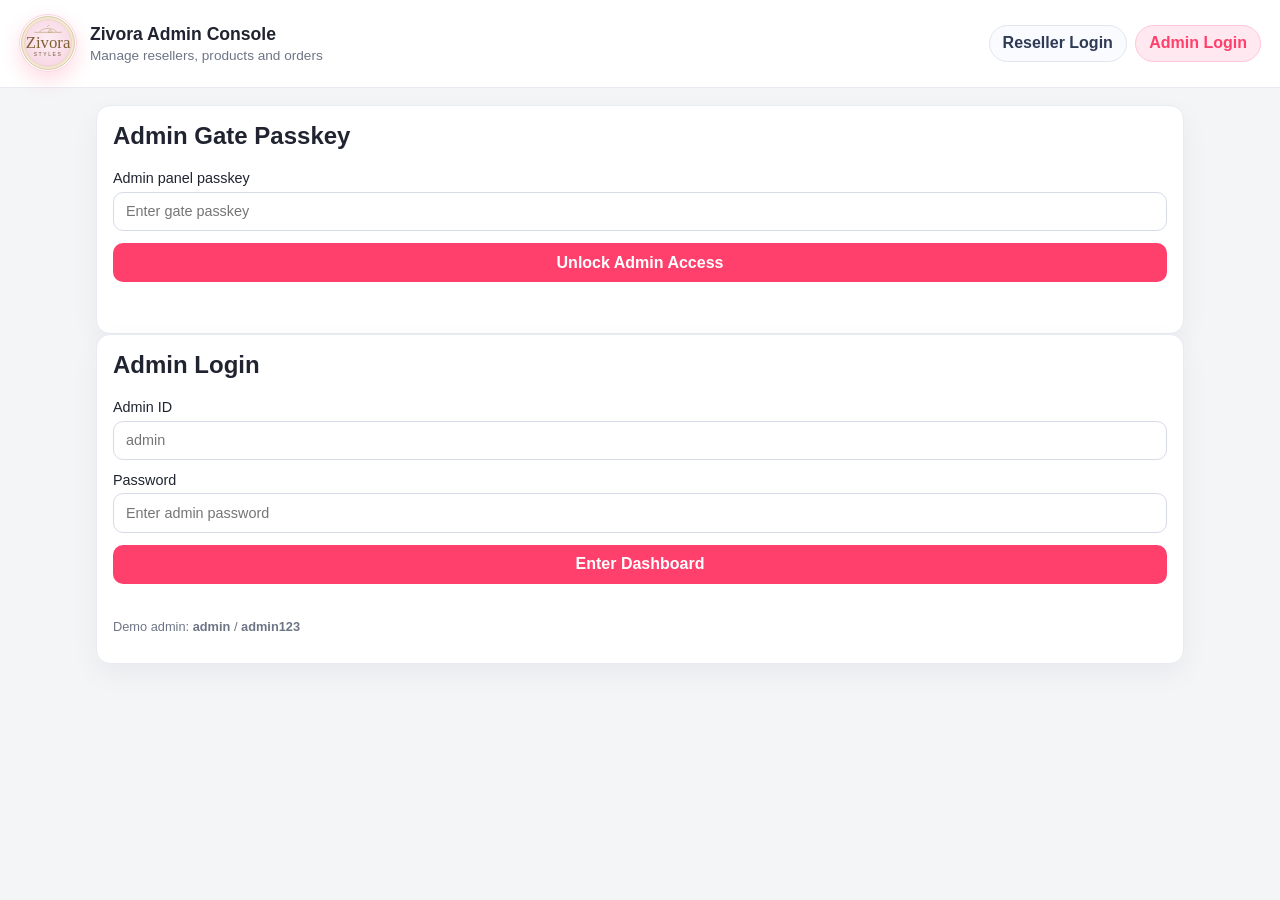
==== admin-login.html @ 587a1462 "Refactor into multi-page reseller and admin storefront" ====
<!DOCTYPE html>
<html lang="en">
<head>
  <meta charset="UTF-8" />
  <meta name="viewport" content="width=device-width, initial-scale=1.0" />
  <title>Zivora | Admin Login</title>
  <link rel="stylesheet" href="styles.css" />
</head>
<body data-page="admin-login">
  <header class="topbar">
    <div class="brand-wrap">
      <img src="assets/zivora-logo.svg" alt="Zivora Styles logo" class="brand-logo" />
      <div>
        <h1>Zivora Admin Console</h1>
        <p>Manage resellers, products and orders</p>
      </div>
    </div>
    <div class="row">
      <a class="nav-link" href="index.html">Reseller Login</a>
      <a class="nav-link active" href="admin-login.html">Admin Login</a>
    </div>
  </header>

  <main class="container admin-login-layout">
    <section class="panel">
      <h2>Admin Gate Passkey</h2>
      <form id="adminGateForm" class="grid-form">
        <label>
          Admin panel passkey
          <input type="password" id="adminGatePassword" required placeholder="Enter gate passkey" />
        </label>
        <button type="submit">Unlock Admin Access</button>
      </form>
      <p id="adminGateMessage" class="message"></p>
    </section>

    <section class="panel">
      <h2>Admin Login</h2>
      <form id="loginForm" class="grid-form">
        <label>
          Admin ID
          <input type="text" id="userId" required placeholder="admin" />
        </label>
        <label>
          Password
          <input type="password" id="password" required placeholder="Enter admin password" />
        </label>
        <button type="submit">Enter Dashboard</button>
      </form>
      <p id="loginMessage" class="message"></p>
      <p class="muted small-text">Demo admin: <strong>admin</strong> / <strong>admin123</strong></p>
    </section>
  </main>

  <script src="script.js"></script>
</body>
</html>
---- styles.css ----
:root {
  --bg: #f4f5f7;
  --panel: #ffffff;
  --text: #1f2430;
  --muted: #6d7585;
  --primary: #ff3f6c;
  --primary-soft: #ffe8ef;
  --border: #e8ebf2;
  --success: #0c8b62;
}

* { box-sizing: border-box; }

body {
  margin: 0;
  font-family: Inter, "Segoe UI", Roboto, Arial, sans-serif;
  color: var(--text);
  background: var(--bg);
}

.topbar {
  display: flex;
  justify-content: space-between;
  align-items: center;
  gap: 1rem;
  padding: 0.9rem 1.2rem;
  background: var(--panel);
  border-bottom: 1px solid var(--border);
  position: sticky;
  top: 0;
  z-index: 40;
}

.brand-wrap { display: flex; align-items: center; gap: 0.8rem; }
.brand-logo {
  width: 58px; height: 58px; border-radius: 50%; object-fit: cover;
  border: 1px solid #ffd0dc; box-shadow: 0 8px 20px rgba(255, 63, 108, 0.18);
}
h1 { margin: 0; font-size: 1.1rem; }
h2, h3, p { margin-top: 0; }
.topbar p { margin: 0.2rem 0 0; color: var(--muted); font-size: 0.85rem; }

.market-nav, .row { display: flex; flex-wrap: wrap; gap: 0.55rem; align-items: center; }

.nav-link {
  text-decoration: none;
  padding: 0.52rem 0.8rem;
  border-radius: 999px;
  border: 1px solid #e1e5ef;
  color: #2f3a56;
  font-weight: 600;
  background: #f9fbff;
}
.nav-link.active { background: var(--primary-soft); color: var(--primary); border-color: #ffc7d7; }
.cart-pill { background: #222; color: #fff; border-color: #222; }

.container { max-width: 1120px; margin: 1.1rem auto; padding: 0 1rem 2rem; }
.panel, .card {
  background: var(--panel); border: 1px solid var(--border);
  border-radius: 14px; padding: 1rem; box-shadow: 0 10px 28px rgba(20, 20, 43, 0.05);
}
.hero-banner { display: flex; justify-content: space-between; gap: 1rem; background: linear-gradient(120deg, #fff2f6, #ffffff); }
.eyebrow { color: var(--primary); font-size: 0.8rem; letter-spacing: .04em; text-transform: uppercase; font-weight: 700; }

.cards { display: grid; gap: 1rem; margin-bottom: 1rem; }
.two-cols { grid-template-columns: repeat(auto-fit, minmax(280px, 1fr)); }
.grid-form, .stack { display: grid; gap: 0.75rem; }
label { display: grid; gap: .35rem; font-size: .9rem; }

input, select, button {
  font: inherit; padding: .66rem .75rem; border-radius: 10px; border: 1px solid #d7dbe7;
}
button { border: none; background: var(--primary); color: #fff; font-weight: 600; cursor: pointer; }
button.secondary { background: #eef1f8; color: #333c50; }
button.danger { background: #d43f4b; }
button.small { padding: .4rem .65rem; }

.file-label { color: #3d4457; font-weight: 600; }
.top-space { margin-top: .75rem; }
.small-text { font-size: .8rem; }
.muted { color: var(--muted); }
.message { min-height: 1.2rem; color: #b8304e; }

.reseller-nav-links { display: flex; gap: .45rem; flex-wrap: wrap; margin-bottom: .8rem; }
.category-link { background: #eff3fb; color: #2f3a56; border: 1px solid #d8e0f0; }
.category-link.active { background: var(--primary-soft); color: var(--primary); border-color: #ffc7d7; }

.catalog-grid { display: grid; grid-template-columns: repeat(auto-fill, minmax(210px, 1fr)); gap: .85rem; }
.product-item {
  border: 1px solid #e6e9f4; border-radius: 12px; padding: .65rem; display: grid; gap: .4rem; background: #fff;
}
.product-item img, .purchase-item img {
  width: 100%; height: 180px; object-fit: cover; border-radius: 10px; border: 1px solid #eceff7;
}

.table { width: 100%; border-collapse: collapse; }
.table th, .table td { border-bottom: 1px solid #edf0f7; text-align: left; padding: .55rem; font-size: .9rem; }
.records { display: grid; gap: .7rem; }
.record { border: 1px solid #e9edf6; border-radius: 10px; padding: .6rem; background: #fbfcff; }
.purchase-item { display: flex; align-items: center; gap: .55rem; margin: .35rem 0; }
.purchase-item img { width: 44px; height: 44px; }
.big { font-size: 1.8rem; font-weight: 800; color: var(--success); }

.auth-card { max-width: 540px; margin: 1rem auto 0; }

@media (max-width: 760px) {
  .topbar { align-items: flex-start; flex-direction: column; }
  .hero-banner { flex-direction: column; }
}
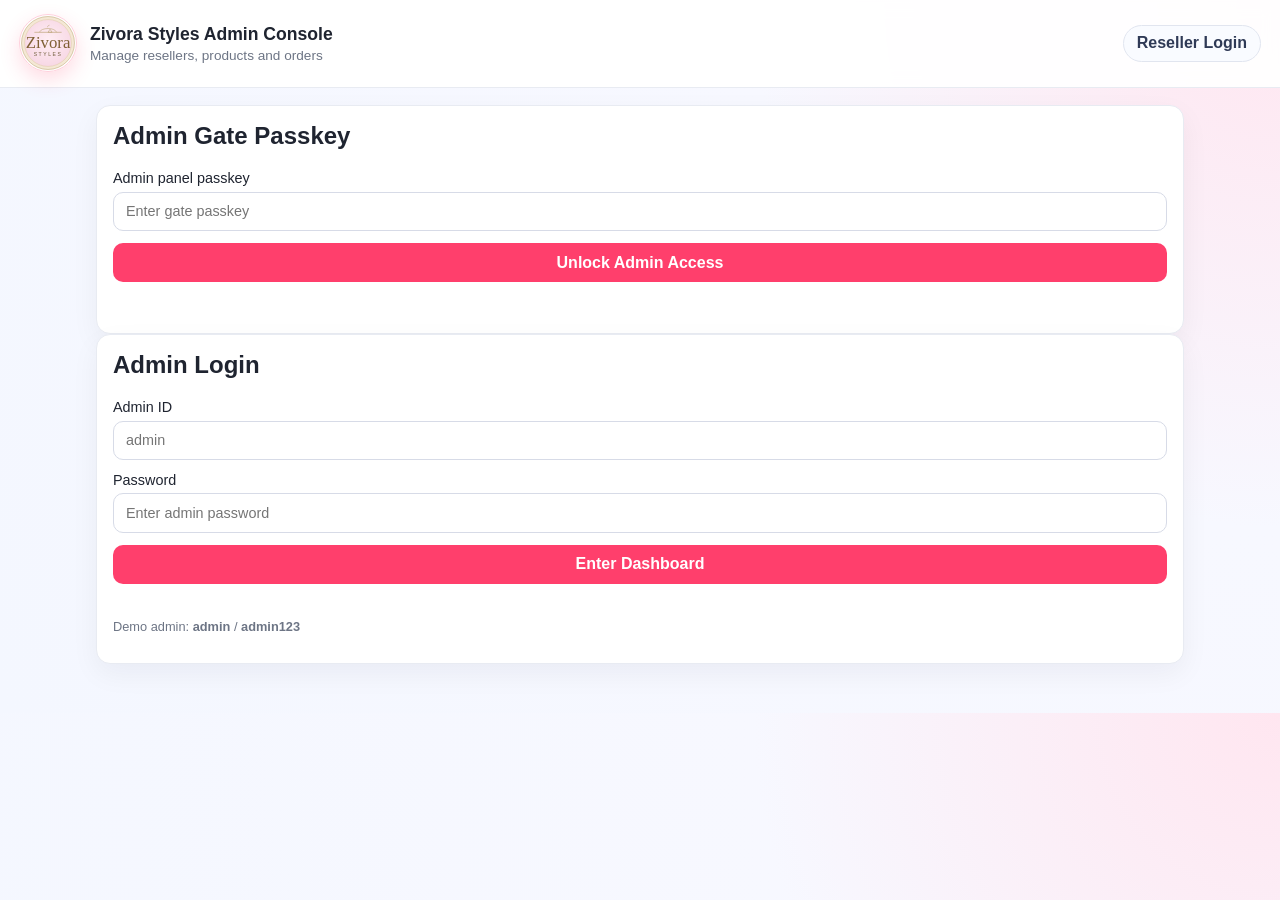
==== commit b82fa50b: "Refresh branding and enhance storefront UI" ====
--- a/admin-login.html
+++ b/admin-login.html
@@ -3,7 +3,7 @@
 <head>
   <meta charset="UTF-8" />
   <meta name="viewport" content="width=device-width, initial-scale=1.0" />
-  <title>Zivora | Admin Login</title>
+  <title>Zivora Styles | Admin Login</title>
   <link rel="stylesheet" href="styles.css" />
 </head>
 <body data-page="admin-login">
@@ -11,13 +11,12 @@
     <div class="brand-wrap">
       <img src="assets/zivora-logo.svg" alt="Zivora Styles logo" class="brand-logo" />
       <div>
-        <h1>Zivora Admin Console</h1>
+        <h1>Zivora Styles Admin Console</h1>
         <p>Manage resellers, products and orders</p>
       </div>
     </div>
     <div class="row">
       <a class="nav-link" href="index.html">Reseller Login</a>
-      <a class="nav-link active" href="admin-login.html">Admin Login</a>
     </div>
   </header>
 
--- a/styles.css
+++ b/styles.css
@@ -1,5 +1,5 @@
 :root {
-  --bg: #f4f5f7;
+  --bg: #f5f7ff;
   --panel: #ffffff;
   --text: #1f2430;
   --muted: #6d7585;
@@ -15,7 +15,7 @@
   margin: 0;
   font-family: Inter, "Segoe UI", Roboto, Arial, sans-serif;
   color: var(--text);
-  background: var(--bg);
+  background: radial-gradient(circle at top right, #ffe6f0 0%, #f7f8ff 36%, #f4f7ff 100%);
 }
 
 .topbar {
@@ -24,8 +24,9 @@
   align-items: center;
   gap: 1rem;
   padding: 0.9rem 1.2rem;
-  background: var(--panel);
+  background: rgba(255, 255, 255, 0.92);
   border-bottom: 1px solid var(--border);
+  backdrop-filter: blur(8px);
   position: sticky;
   top: 0;
   z-index: 40;
@@ -50,7 +51,9 @@
   color: #2f3a56;
   font-weight: 600;
   background: #f9fbff;
+  transition: all .2s ease;
 }
+.nav-link:hover { transform: translateY(-1px); border-color: #d4dbee; box-shadow: 0 8px 20px rgba(34, 53, 109, 0.08); }
 .nav-link.active { background: var(--primary-soft); color: var(--primary); border-color: #ffc7d7; }
 .cart-pill { background: #222; color: #fff; border-color: #222; }
 
@@ -59,7 +62,19 @@
   background: var(--panel); border: 1px solid var(--border);
   border-radius: 14px; padding: 1rem; box-shadow: 0 10px 28px rgba(20, 20, 43, 0.05);
 }
-.hero-banner { display: flex; justify-content: space-between; gap: 1rem; background: linear-gradient(120deg, #fff2f6, #ffffff); }
+.hero-banner {
+  display: flex;
+  justify-content: space-between;
+  gap: 1rem;
+  background: linear-gradient(120deg, #fff0f6, #ffffff 55%, #f2f5ff);
+  border-color: #ffd7e6;
+}
+.quick-highlights { margin-top: 1rem; }
+.feature-tile {
+  background: linear-gradient(180deg, #ffffff 0%, #fbfcff 100%);
+  border-color: #e7ebf8;
+}
+.feature-tile h3 { margin-bottom: .4rem; }
 .eyebrow { color: var(--primary); font-size: 0.8rem; letter-spacing: .04em; text-transform: uppercase; font-weight: 700; }
 
 .cards { display: grid; gap: 1rem; margin-bottom: 1rem; }
@@ -71,6 +86,8 @@
   font: inherit; padding: .66rem .75rem; border-radius: 10px; border: 1px solid #d7dbe7;
 }
 button { border: none; background: var(--primary); color: #fff; font-weight: 600; cursor: pointer; }
+button { transition: transform .15s ease, box-shadow .2s ease, filter .2s ease; }
+button:hover { transform: translateY(-1px); box-shadow: 0 10px 16px rgba(255, 63, 108, 0.23); }
 button.secondary { background: #eef1f8; color: #333c50; }
 button.danger { background: #d43f4b; }
 button.small { padding: .4rem .65rem; }
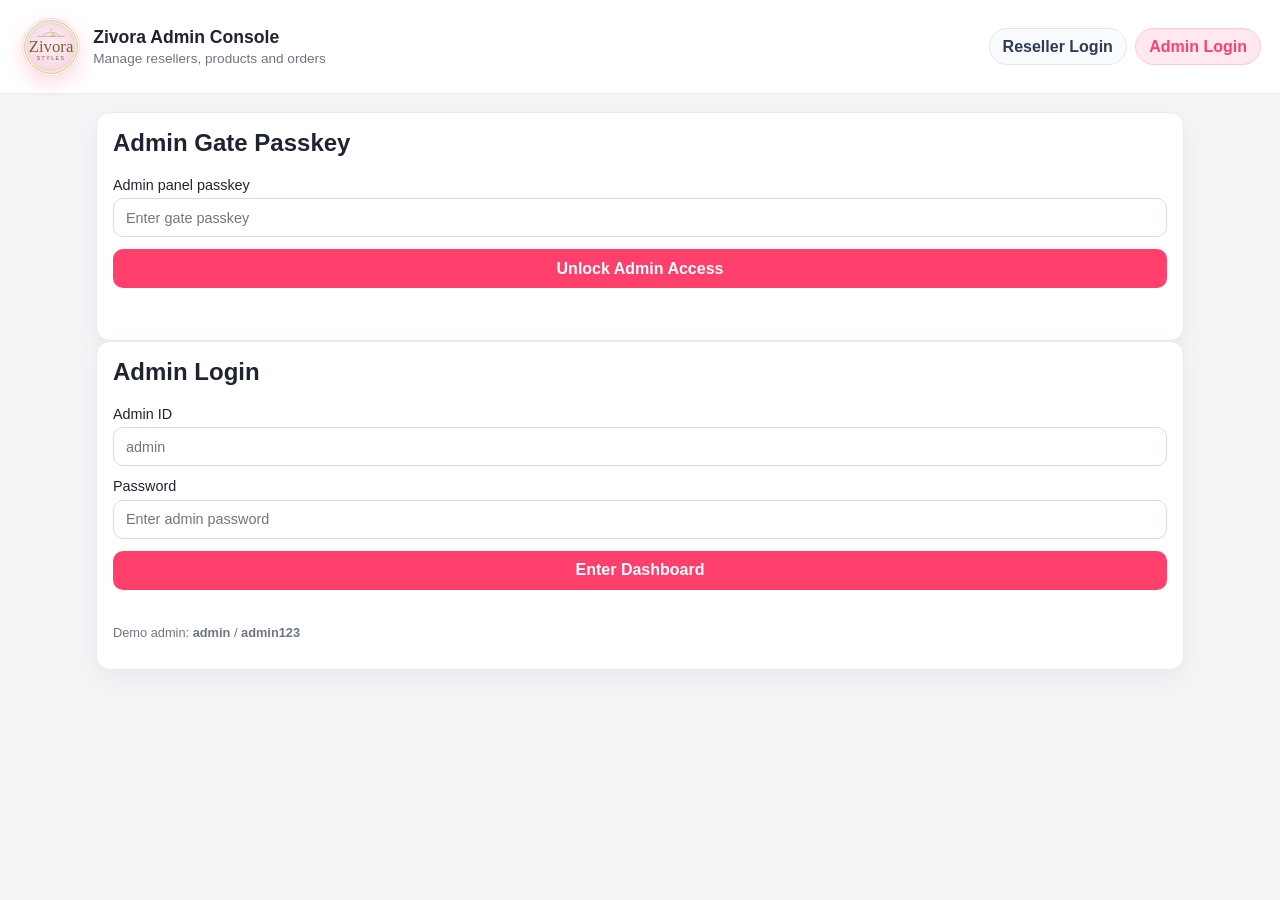
==== commit 14d722d9: "Enhance storefront UI and make logo navigate home" ====
--- a/admin-login.html
+++ b/admin-login.html
@@ -3,20 +3,21 @@
 <head>
   <meta charset="UTF-8" />
   <meta name="viewport" content="width=device-width, initial-scale=1.0" />
-  <title>Zivora Styles | Admin Login</title>
+  <title>Zivora | Admin Login</title>
   <link rel="stylesheet" href="styles.css" />
 </head>
 <body data-page="admin-login">
   <header class="topbar">
-    <div class="brand-wrap">
+    <a class="brand-wrap brand-home-link" href="index.html" aria-label="Go to home page">
       <img src="assets/zivora-logo.svg" alt="Zivora Styles logo" class="brand-logo" />
       <div>
-        <h1>Zivora Styles Admin Console</h1>
+        <h1>Zivora Admin Console</h1>
         <p>Manage resellers, products and orders</p>
       </div>
-    </div>
+    </a>
     <div class="row">
       <a class="nav-link" href="index.html">Reseller Login</a>
+      <a class="nav-link active" href="admin-login.html">Admin Login</a>
     </div>
   </header>
 
--- a/styles.css
+++ b/styles.css
@@ -1,5 +1,5 @@
 :root {
-  --bg: #f5f7ff;
+  --bg: #f4f5f7;
   --panel: #ffffff;
   --text: #1f2430;
   --muted: #6d7585;
@@ -15,7 +15,7 @@
   margin: 0;
   font-family: Inter, "Segoe UI", Roboto, Arial, sans-serif;
   color: var(--text);
-  background: radial-gradient(circle at top right, #ffe6f0 0%, #f7f8ff 36%, #f4f7ff 100%);
+  background: var(--bg);
 }
 
 .topbar {
@@ -24,15 +24,16 @@
   align-items: center;
   gap: 1rem;
   padding: 0.9rem 1.2rem;
-  background: rgba(255, 255, 255, 0.92);
+  background: var(--panel);
   border-bottom: 1px solid var(--border);
-  backdrop-filter: blur(8px);
   position: sticky;
   top: 0;
   z-index: 40;
 }
 
 .brand-wrap { display: flex; align-items: center; gap: 0.8rem; }
+.brand-home-link { text-decoration: none; color: inherit; border-radius: 12px; padding: 0.2rem; transition: background .2s ease; }
+.brand-home-link:hover { background: #fff2f7; }
 .brand-logo {
   width: 58px; height: 58px; border-radius: 50%; object-fit: cover;
   border: 1px solid #ffd0dc; box-shadow: 0 8px 20px rgba(255, 63, 108, 0.18);
@@ -51,9 +52,7 @@
   color: #2f3a56;
   font-weight: 600;
   background: #f9fbff;
-  transition: all .2s ease;
 }
-.nav-link:hover { transform: translateY(-1px); border-color: #d4dbee; box-shadow: 0 8px 20px rgba(34, 53, 109, 0.08); }
 .nav-link.active { background: var(--primary-soft); color: var(--primary); border-color: #ffc7d7; }
 .cart-pill { background: #222; color: #fff; border-color: #222; }
 
@@ -62,19 +61,7 @@
   background: var(--panel); border: 1px solid var(--border);
   border-radius: 14px; padding: 1rem; box-shadow: 0 10px 28px rgba(20, 20, 43, 0.05);
 }
-.hero-banner {
-  display: flex;
-  justify-content: space-between;
-  gap: 1rem;
-  background: linear-gradient(120deg, #fff0f6, #ffffff 55%, #f2f5ff);
-  border-color: #ffd7e6;
-}
-.quick-highlights { margin-top: 1rem; }
-.feature-tile {
-  background: linear-gradient(180deg, #ffffff 0%, #fbfcff 100%);
-  border-color: #e7ebf8;
-}
-.feature-tile h3 { margin-bottom: .4rem; }
+.hero-banner { display: flex; justify-content: space-between; gap: 1rem; background: linear-gradient(120deg, #fff2f6, #ffffff); }
 .eyebrow { color: var(--primary); font-size: 0.8rem; letter-spacing: .04em; text-transform: uppercase; font-weight: 700; }
 
 .cards { display: grid; gap: 1rem; margin-bottom: 1rem; }
@@ -86,8 +73,6 @@
   font: inherit; padding: .66rem .75rem; border-radius: 10px; border: 1px solid #d7dbe7;
 }
 button { border: none; background: var(--primary); color: #fff; font-weight: 600; cursor: pointer; }
-button { transition: transform .15s ease, box-shadow .2s ease, filter .2s ease; }
-button:hover { transform: translateY(-1px); box-shadow: 0 10px 16px rgba(255, 63, 108, 0.23); }
 button.secondary { background: #eef1f8; color: #333c50; }
 button.danger { background: #d43f4b; }
 button.small { padding: .4rem .65rem; }
@@ -102,6 +87,7 @@
 .category-link { background: #eff3fb; color: #2f3a56; border: 1px solid #d8e0f0; }
 .category-link.active { background: var(--primary-soft); color: var(--primary); border-color: #ffc7d7; }
 
+.catalog-toolbar { display: grid; grid-template-columns: repeat(auto-fit, minmax(220px, 1fr)); gap: .75rem; margin-bottom: .5rem; }
 .catalog-grid { display: grid; grid-template-columns: repeat(auto-fill, minmax(210px, 1fr)); gap: .85rem; }
 .product-item {
   border: 1px solid #e6e9f4; border-radius: 12px; padding: .65rem; display: grid; gap: .4rem; background: #fff;
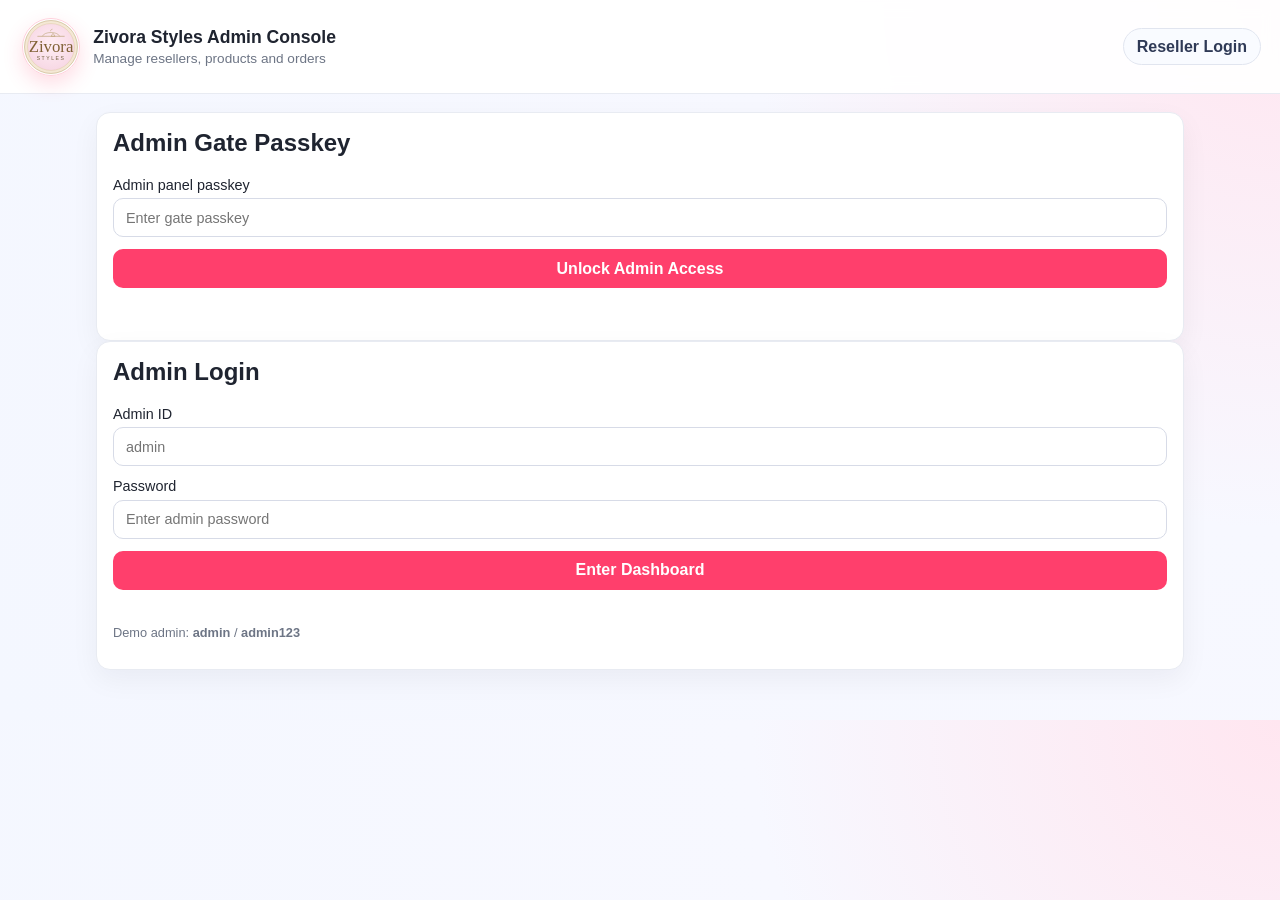
==== commit e5f99074: "Merge pull request #23 from zivorastyles-cloth/codex/enhance-ui-and-add-logo-button Enhance storefro" ====
--- a/admin-login.html
+++ b/admin-login.html
@@ -3,7 +3,7 @@
 <head>
   <meta charset="UTF-8" />
   <meta name="viewport" content="width=device-width, initial-scale=1.0" />
-  <title>Zivora | Admin Login</title>
+  <title>Zivora Styles | Admin Login</title>
   <link rel="stylesheet" href="styles.css" />
 </head>
 <body data-page="admin-login">
@@ -11,13 +11,12 @@
     <a class="brand-wrap brand-home-link" href="index.html" aria-label="Go to home page">
       <img src="assets/zivora-logo.svg" alt="Zivora Styles logo" class="brand-logo" />
       <div>
-        <h1>Zivora Admin Console</h1>
+        <h1>Zivora Styles Admin Console</h1>
         <p>Manage resellers, products and orders</p>
       </div>
     </a>
     <div class="row">
       <a class="nav-link" href="index.html">Reseller Login</a>
-      <a class="nav-link active" href="admin-login.html">Admin Login</a>
     </div>
   </header>
 
--- a/styles.css
+++ b/styles.css
@@ -1,5 +1,5 @@
 :root {
-  --bg: #f4f5f7;
+  --bg: #f5f7ff;
   --panel: #ffffff;
   --text: #1f2430;
   --muted: #6d7585;
@@ -15,7 +15,7 @@
   margin: 0;
   font-family: Inter, "Segoe UI", Roboto, Arial, sans-serif;
   color: var(--text);
-  background: var(--bg);
+  background: radial-gradient(circle at top right, #ffe6f0 0%, #f7f8ff 36%, #f4f7ff 100%);
 }
 
 .topbar {
@@ -24,8 +24,9 @@
   align-items: center;
   gap: 1rem;
   padding: 0.9rem 1.2rem;
-  background: var(--panel);
+  background: rgba(255, 255, 255, 0.92);
   border-bottom: 1px solid var(--border);
+  backdrop-filter: blur(8px);
   position: sticky;
   top: 0;
   z-index: 40;
@@ -52,7 +53,9 @@
   color: #2f3a56;
   font-weight: 600;
   background: #f9fbff;
+  transition: all .2s ease;
 }
+.nav-link:hover { transform: translateY(-1px); border-color: #d4dbee; box-shadow: 0 8px 20px rgba(34, 53, 109, 0.08); }
 .nav-link.active { background: var(--primary-soft); color: var(--primary); border-color: #ffc7d7; }
 .cart-pill { background: #222; color: #fff; border-color: #222; }
 
@@ -61,7 +64,19 @@
   background: var(--panel); border: 1px solid var(--border);
   border-radius: 14px; padding: 1rem; box-shadow: 0 10px 28px rgba(20, 20, 43, 0.05);
 }
-.hero-banner { display: flex; justify-content: space-between; gap: 1rem; background: linear-gradient(120deg, #fff2f6, #ffffff); }
+.hero-banner {
+  display: flex;
+  justify-content: space-between;
+  gap: 1rem;
+  background: linear-gradient(120deg, #fff0f6, #ffffff 55%, #f2f5ff);
+  border-color: #ffd7e6;
+}
+.quick-highlights { margin-top: 1rem; }
+.feature-tile {
+  background: linear-gradient(180deg, #ffffff 0%, #fbfcff 100%);
+  border-color: #e7ebf8;
+}
+.feature-tile h3 { margin-bottom: .4rem; }
 .eyebrow { color: var(--primary); font-size: 0.8rem; letter-spacing: .04em; text-transform: uppercase; font-weight: 700; }
 
 .cards { display: grid; gap: 1rem; margin-bottom: 1rem; }
@@ -73,6 +88,8 @@
   font: inherit; padding: .66rem .75rem; border-radius: 10px; border: 1px solid #d7dbe7;
 }
 button { border: none; background: var(--primary); color: #fff; font-weight: 600; cursor: pointer; }
+button { transition: transform .15s ease, box-shadow .2s ease, filter .2s ease; }
+button:hover { transform: translateY(-1px); box-shadow: 0 10px 16px rgba(255, 63, 108, 0.23); }
 button.secondary { background: #eef1f8; color: #333c50; }
 button.danger { background: #d43f4b; }
 button.small { padding: .4rem .65rem; }
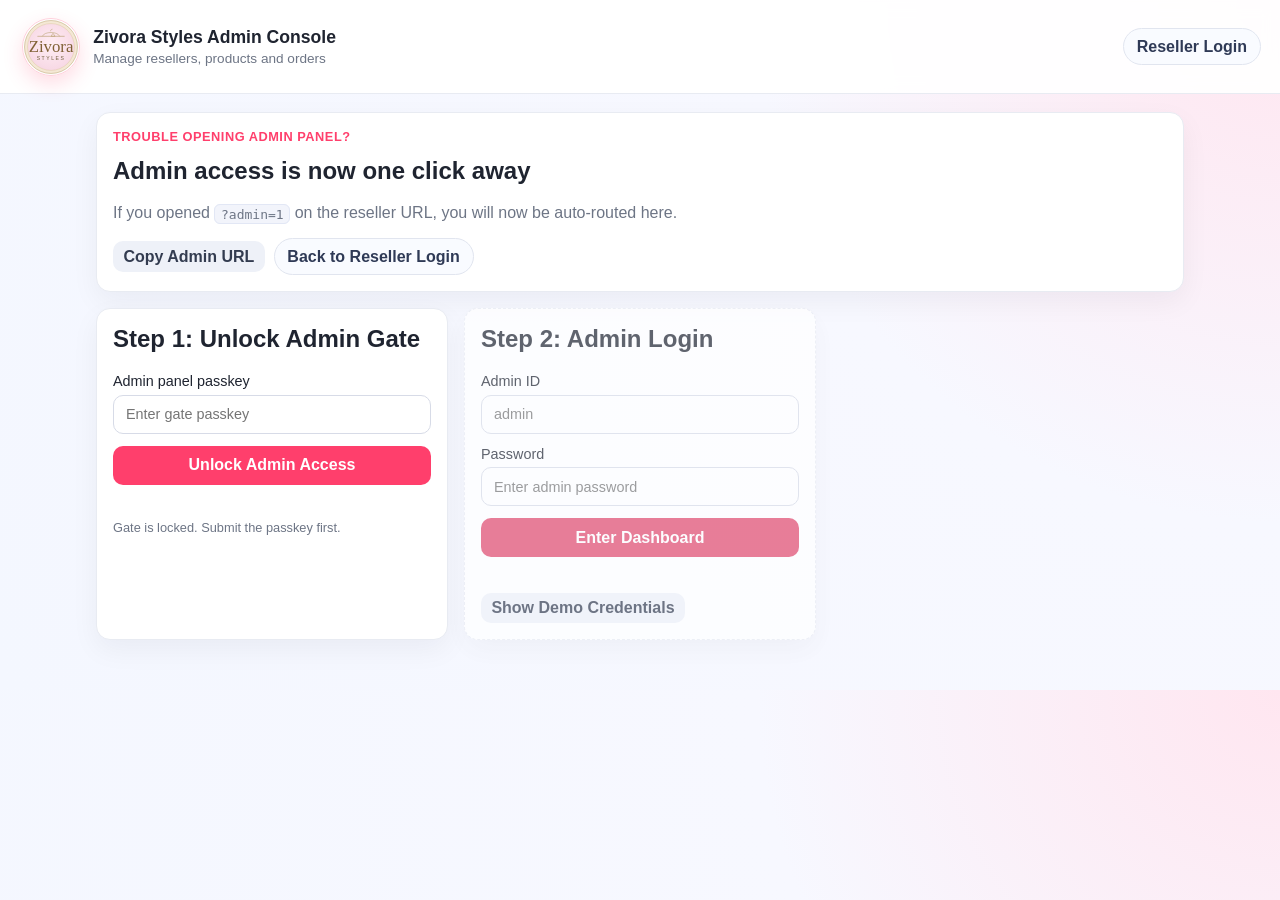
==== commit 5129a993: "Improve admin panel access flow and login UI" ====
--- a/admin-login.html
+++ b/admin-login.html
@@ -21,8 +21,18 @@
   </header>
 
   <main class="container admin-login-layout">
+    <section class="panel admin-entry-help">
+      <p class="eyebrow">Trouble opening admin panel?</p>
+      <h2>Admin access is now one click away</h2>
+      <p class="muted">If you opened <code>?admin=1</code> on the reseller URL, you will now be auto-routed here.</p>
+      <div class="row top-space">
+        <button id="copyAdminLinkBtn" type="button" class="secondary small">Copy Admin URL</button>
+        <a class="nav-link" href="index.html">Back to Reseller Login</a>
+      </div>
+    </section>
+
     <section class="panel">
-      <h2>Admin Gate Passkey</h2>
+      <h2>Step 1: Unlock Admin Gate</h2>
       <form id="adminGateForm" class="grid-form">
         <label>
           Admin panel passkey
@@ -31,10 +41,11 @@
         <button type="submit">Unlock Admin Access</button>
       </form>
       <p id="adminGateMessage" class="message"></p>
+      <p id="adminGateStatus" class="muted small-text">Gate is locked. Submit the passkey first.</p>
     </section>
 
-    <section class="panel">
-      <h2>Admin Login</h2>
+    <section class="panel" id="adminLoginCard">
+      <h2>Step 2: Admin Login</h2>
       <form id="loginForm" class="grid-form">
         <label>
           Admin ID
@@ -47,7 +58,8 @@
         <button type="submit">Enter Dashboard</button>
       </form>
       <p id="loginMessage" class="message"></p>
-      <p class="muted small-text">Demo admin: <strong>admin</strong> / <strong>admin123</strong></p>
+      <button id="revealDemoCredentialsBtn" type="button" class="secondary small">Show Demo Credentials</button>
+      <p id="demoCredentials" class="muted small-text demo-credentials">Demo admin: <strong>admin</strong> / <strong>admin123</strong></p>
     </section>
   </main>
 
--- a/styles.css
+++ b/styles.css
@@ -127,3 +127,13 @@
   .topbar { align-items: flex-start; flex-direction: column; }
   .hero-banner { flex-direction: column; }
 }
+
+
+.admin-login-layout { display: grid; gap: 1rem; grid-template-columns: repeat(auto-fit, minmax(290px, 1fr)); }
+.admin-entry-help { grid-column: 1 / -1; }
+.admin-entry-help code { background: #f2f4fb; border: 1px solid #e2e7f5; padding: .1rem .35rem; border-radius: 6px; }
+#adminLoginCard.locked { opacity: .7; border-style: dashed; }
+#adminLoginCard.locked button[type="submit"] { cursor: not-allowed; filter: grayscale(.2); }
+#adminGateStatus.success { color: var(--success); font-weight: 600; }
+.demo-credentials { display: none; margin-top: .6rem; }
+.demo-credentials.visible { display: block; }
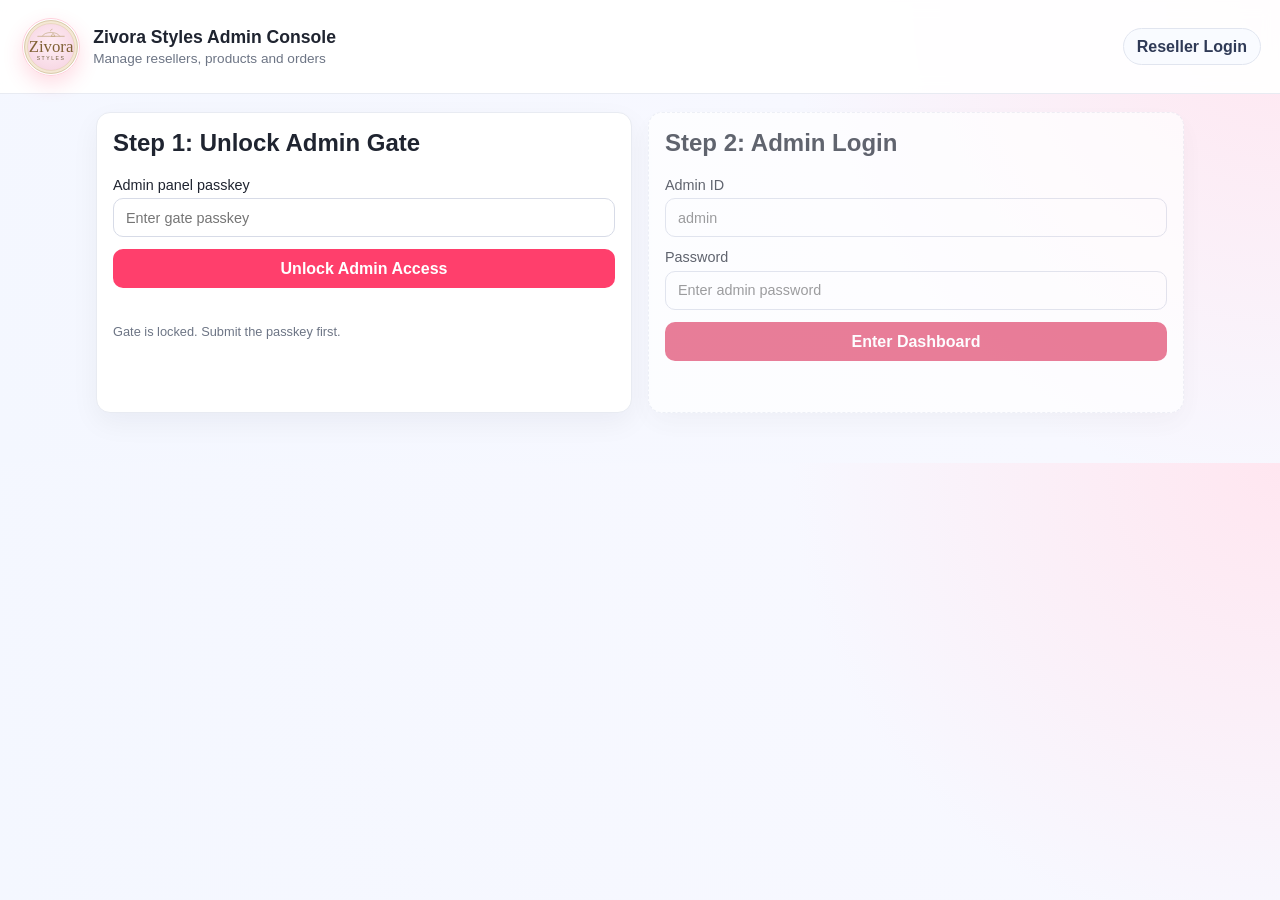
==== commit 5810faf0: "Restrict admin discovery to direct URL only" ====
--- a/admin-login.html
+++ b/admin-login.html
@@ -21,16 +21,6 @@
   </header>
 
   <main class="container admin-login-layout">
-    <section class="panel admin-entry-help">
-      <p class="eyebrow">Trouble opening admin panel?</p>
-      <h2>Admin access is now one click away</h2>
-      <p class="muted">If you opened <code>?admin=1</code> on the reseller URL, you will now be auto-routed here.</p>
-      <div class="row top-space">
-        <button id="copyAdminLinkBtn" type="button" class="secondary small">Copy Admin URL</button>
-        <a class="nav-link" href="index.html">Back to Reseller Login</a>
-      </div>
-    </section>
-
     <section class="panel">
       <h2>Step 1: Unlock Admin Gate</h2>
       <form id="adminGateForm" class="grid-form">
@@ -58,8 +48,6 @@
         <button type="submit">Enter Dashboard</button>
       </form>
       <p id="loginMessage" class="message"></p>
-      <button id="revealDemoCredentialsBtn" type="button" class="secondary small">Show Demo Credentials</button>
-      <p id="demoCredentials" class="muted small-text demo-credentials">Demo admin: <strong>admin</strong> / <strong>admin123</strong></p>
     </section>
   </main>
 
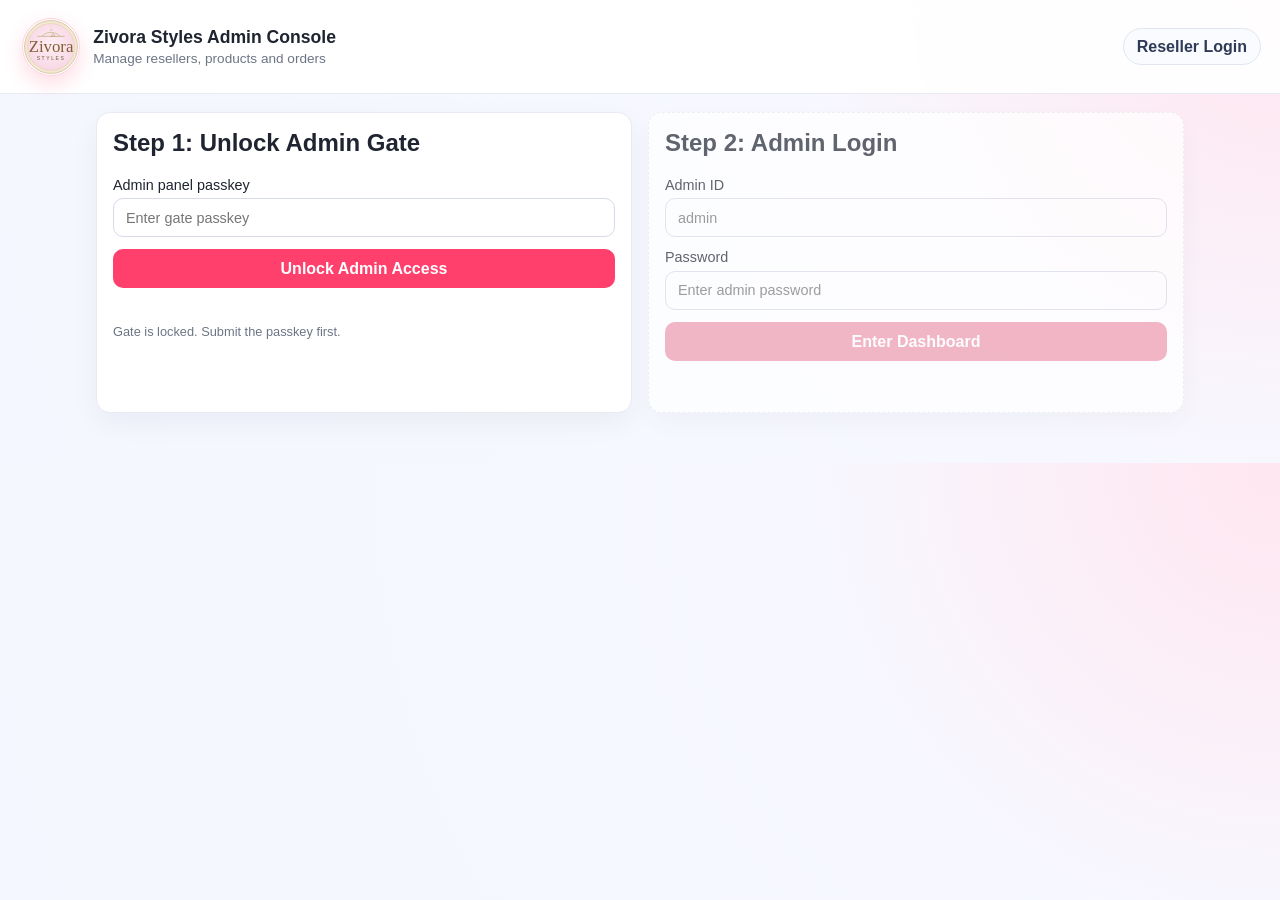
==== commit 92922edb: "Improve ecommerce checkout and admin safety" ====
--- a/admin-login.html
+++ b/admin-login.html
@@ -26,7 +26,7 @@
       <form id="adminGateForm" class="grid-form">
         <label>
           Admin panel passkey
-          <input type="password" id="adminGatePassword" required placeholder="Enter gate passkey" />
+          <input type="password" id="adminGatePassword" autocomplete="off" required placeholder="Enter gate passkey" />
         </label>
         <button type="submit">Unlock Admin Access</button>
       </form>
@@ -39,11 +39,11 @@
       <form id="loginForm" class="grid-form">
         <label>
           Admin ID
-          <input type="text" id="userId" required placeholder="admin" />
+          <input type="text" id="userId" autocomplete="username" required placeholder="admin" />
         </label>
         <label>
           Password
-          <input type="password" id="password" required placeholder="Enter admin password" />
+          <input type="password" id="password" autocomplete="current-password" required placeholder="Enter admin password" />
         </label>
         <button type="submit">Enter Dashboard</button>
       </form>
--- a/styles.css
+++ b/styles.css
@@ -137,3 +137,47 @@
 #adminGateStatus.success { color: var(--success); font-weight: 600; }
 .demo-credentials { display: none; margin-top: .6rem; }
 .demo-credentials.visible { display: block; }
+
+.hidden { display: none; }
+
+.product-image-wrap { position: relative; }
+.product-badge {
+  position: absolute;
+  top: .55rem;
+  left: .55rem;
+  display: inline-flex;
+  align-items: center;
+  width: max-content;
+  padding: .22rem .5rem;
+  border-radius: 999px;
+  background: rgba(255, 63, 108, .94);
+  color: #fff;
+  font-size: .72rem;
+  font-weight: 800;
+  letter-spacing: .02em;
+  box-shadow: 0 8px 18px rgba(255, 63, 108, .25);
+}
+.product-price { margin-bottom: .2rem; font-weight: 700; color: #303a55; }
+.cart-record {
+  display: grid;
+  grid-template-columns: 76px minmax(0, 1fr) 90px auto;
+  align-items: center;
+  gap: .75rem;
+}
+.cart-record img {
+  width: 76px;
+  height: 76px;
+  object-fit: cover;
+  border-radius: 10px;
+  border: 1px solid #eceff7;
+}
+.quantity-control { font-size: .78rem; font-weight: 700; color: #4b5264; }
+.quantity-control input { width: 100%; padding: .45rem .5rem; }
+.table-scroll { width: 100%; overflow-x: auto; }
+button:disabled { cursor: not-allowed; opacity: .55; transform: none; box-shadow: none; }
+
+@media (max-width: 640px) {
+  .cart-record { grid-template-columns: 64px 1fr; }
+  .cart-record img { width: 64px; height: 64px; }
+  .quantity-control, .cart-record button { grid-column: 2; }
+}
